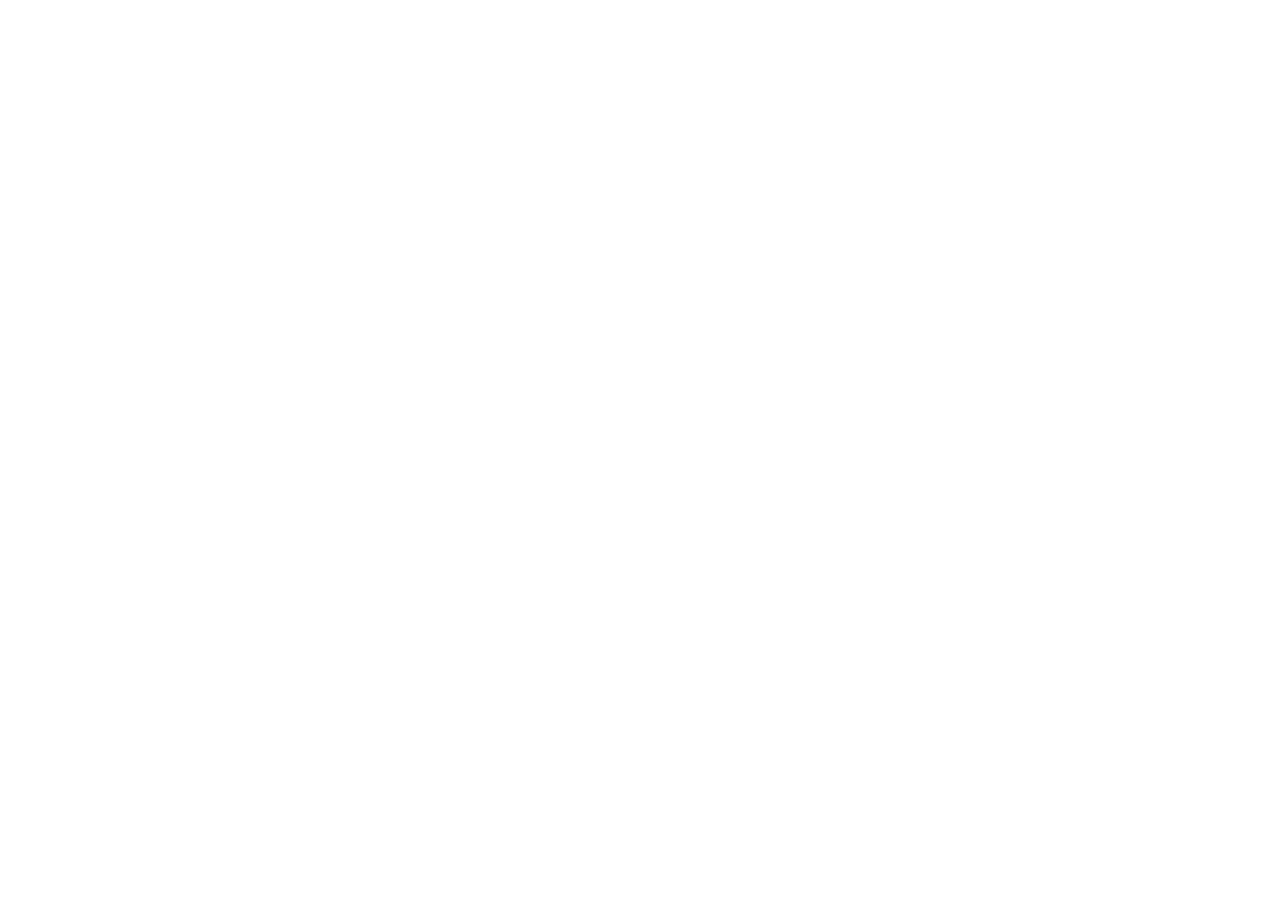
==== View/index.html @ bf33c754 "Run" ====
<!DOCTYPE html>
<html lang="en">
<head>
    <meta charset="UTF-8">
    <meta name="viewport" content="width=device-width, initial-scale=1.0">
    <title>Document</title>
</head>

<body>

    

</body>

</html>
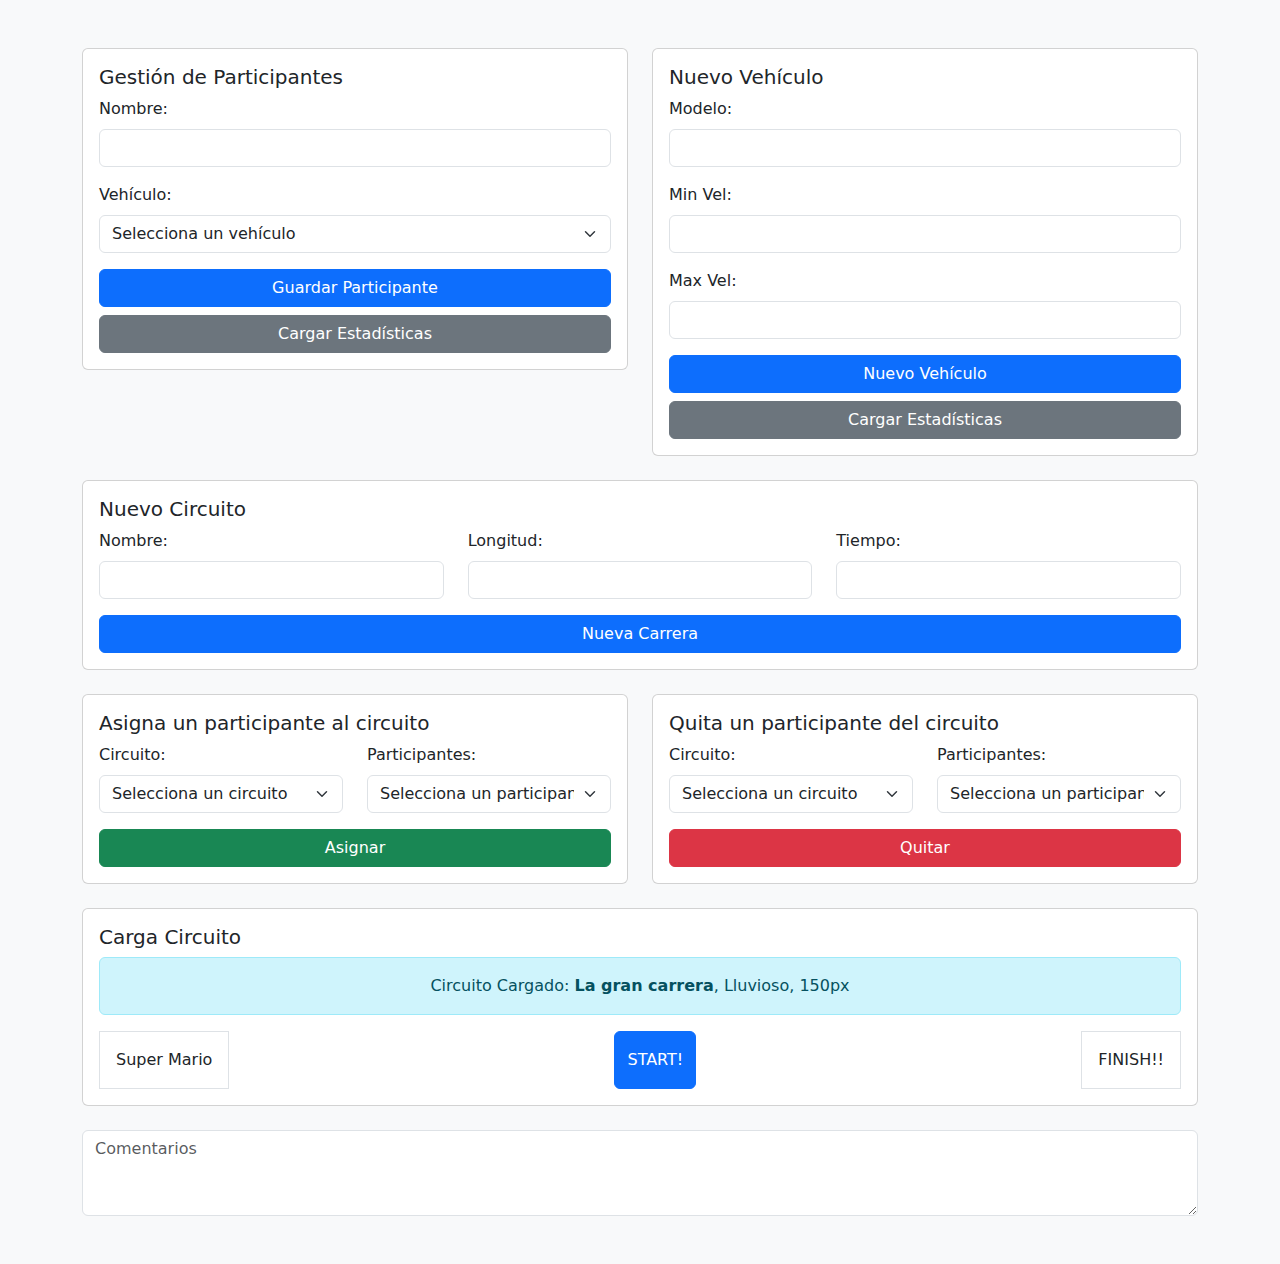
==== commit 63544dd2: "UpdateIndexFrontend" ====
--- a/View/index.html
+++ b/View/index.html
@@ -3,13 +3,165 @@
 <head>
     <meta charset="UTF-8">
     <meta name="viewport" content="width=device-width, initial-scale=1.0">
-    <title>Document</title>
+    <title>Gestión de Carreras</title>
+    <!-- Bootstrap CSS -->
+    <link href="https://cdn.jsdelivr.net/npm/bootstrap@5.3.2/dist/css/bootstrap.min.css" rel="stylesheet">
+    <!-- Archivo de estilos -->
+    <link rel="stylesheet" href="styles.css">
 </head>
+<body class="bg-light">
+    <div class="container my-5">
+        <!-- Gestión de Participantes -->
+        <div class="row mb-4">
+            <div class="col-md-6">
+                <div class="card">
+                    <div class="card-body">
+                        <h5 class="card-title">Gestión de Participantes</h5>
+                        <div class="mb-3">
+                            <label for="participant-name" class="form-label">Nombre:</label>
+                            <input class="form-control" id="participant-name" list="participant-list">
+                            <datalist id="participant-list"></datalist>
+                        </div>
+                        <div class="mb-3">
+                            <label for="participant-vehicle" class="form-label">Vehículo:</label>
+                            <select id="participant-vehicle" class="form-select">
+                                <option selected>Selecciona un vehículo</option>
+                            </select>
+                        </div>
+                        <button class="btn btn-primary w-100">Guardar Participante</button>
+                        <button class="btn btn-secondary mt-2 w-100">Cargar Estadísticas</button>
+                    </div>
+                </div>
+            </div>
 
-<body>
+            <!-- Nuevo Vehículo -->
+            <div class="col-md-6">
+                <div class="card">
+                    <div class="card-body">
+                        <h5 class="card-title">Nuevo Vehículo</h5>
+                        <div class="mb-3">
+                            <label for="vehicle-model" class="form-label">Modelo:</label>
+                            <input class="form-control" id="vehicle-model" list="model-list">
+                            <datalist id="model-list"></datalist>
+                        </div>
+                        <div class="mb-3">
+                            <label for="min-speed" class="form-label">Min Vel:</label>
+                            <input type="number" id="min-speed" class="form-control">
+                        </div>
+                        <div class="mb-3">
+                            <label for="max-speed" class="form-label">Max Vel:</label>
+                            <input type="number" id="max-speed" class="form-control">
+                        </div>
+                        <button class="btn btn-primary w-100">Nuevo Vehículo</button>
+                        <button class="btn btn-secondary mt-2 w-100">Cargar Estadísticas</button>
+                    </div>
+                </div>
+            </div>
+        </div>
 
-    
+        <!-- Nuevo Circuito -->
+        <div class="row mb-4">
+            <div class="col">
+                <div class="card">
+                    <div class="card-body">
+                        <h5 class="card-title">Nuevo Circuito</h5>
+                        <div class="row">
+                            <div class="col-md-4">
+                                <label for="circuit-name" class="form-label">Nombre:</label>
+                                <input type="text" id="circuit-name" class="form-control">
+                            </div>
+                            <div class="col-md-4">
+                                <label for="circuit-length" class="form-label">Longitud:</label>
+                                <input type="text" id="circuit-length" class="form-control">
+                            </div>
+                            <div class="col-md-4">
+                                <label for="circuit-time" class="form-label">Tiempo:</label>
+                                <input type="text" id="circuit-time" class="form-control">
+                            </div>
+                        </div>
+                        <button class="btn btn-primary mt-3 w-100">Nueva Carrera</button>
+                    </div>
+                </div>
+            </div>
+        </div>
 
+        <!-- Asignar y Quitar Participantes -->
+        <div class="row mb-4">
+            <div class="col-md-6">
+                <div class="card">
+                    <div class="card-body">
+                        <h5 class="card-title">Asigna un participante al circuito</h5>
+                        <div class="row">
+                            <div class="col-md-6">
+                                <label for="circuit-select" class="form-label">Circuito:</label>
+                                <select id="circuit-select" class="form-select">
+                                    <option selected>Selecciona un circuito</option>
+                                </select>
+                            </div>
+                            <div class="col-md-6">
+                                <label for="participant-select" class="form-label">Participantes:</label>
+                                <select id="participant-select" class="form-select">
+                                    <option selected>Selecciona un participante</option>
+                                </select>
+                            </div>
+                        </div>
+                        <button class="btn btn-success mt-3 w-100">Asignar</button>
+                    </div>
+                </div>
+            </div>
+
+            <div class="col-md-6">
+                <div class="card">
+                    <div class="card-body">
+                        <h5 class="card-title">Quita un participante del circuito</h5>
+                        <div class="row">
+                            <div class="col-md-6">
+                                <label for="circuit-remove" class="form-label">Circuito:</label>
+                                <select id="circuit-remove" class="form-select">
+                                    <option selected>Selecciona un circuito</option>
+                                </select>
+                            </div>
+                            <div class="col-md-6">
+                                <label for="participant-remove" class="form-label">Participantes:</label>
+                                <select id="participant-remove" class="form-select">
+                                    <option selected>Selecciona un participante</option>
+                                </select>
+                            </div>
+                        </div>
+                        <button class="btn btn-danger mt-3 w-100">Quitar</button>
+                    </div>
+                </div>
+            </div>
+        </div>
+
+        <!-- Carga Circuito -->
+        <div class="row mb-4">
+            <div class="col">
+                <div class="card">
+                    <div class="card-body">
+                        <h5 class="card-title">Carga Circuito</h5>
+                        <div class="alert alert-info text-center" role="alert">
+                            Circuito Cargado: <strong>La gran carrera</strong>, Lluvioso, 150px
+                        </div>
+                        <div class="d-flex justify-content-between">
+                            <div class="border p-3">Super Mario</div>
+                            <button class="btn btn-primary">START!</button>
+                            <div class="border p-3">FINISH!!</div>
+                        </div>
+                    </div>
+                </div>
+            </div>
+        </div>
+
+        <!-- Comentarios -->
+        <div class="row">
+            <div class="col">
+                <textarea class="form-control" rows="3" placeholder="Comentarios"></textarea>
+            </div>
+        </div>
+    </div>
+
+    <!-- Bootstrap Bundle with Popper -->
+    <script src="https://cdn.jsdelivr.net/npm/bootstrap@5.3.2/dist/js/bootstrap.bundle.min.js"></script>
 </body>
-
-</html>+</html>
